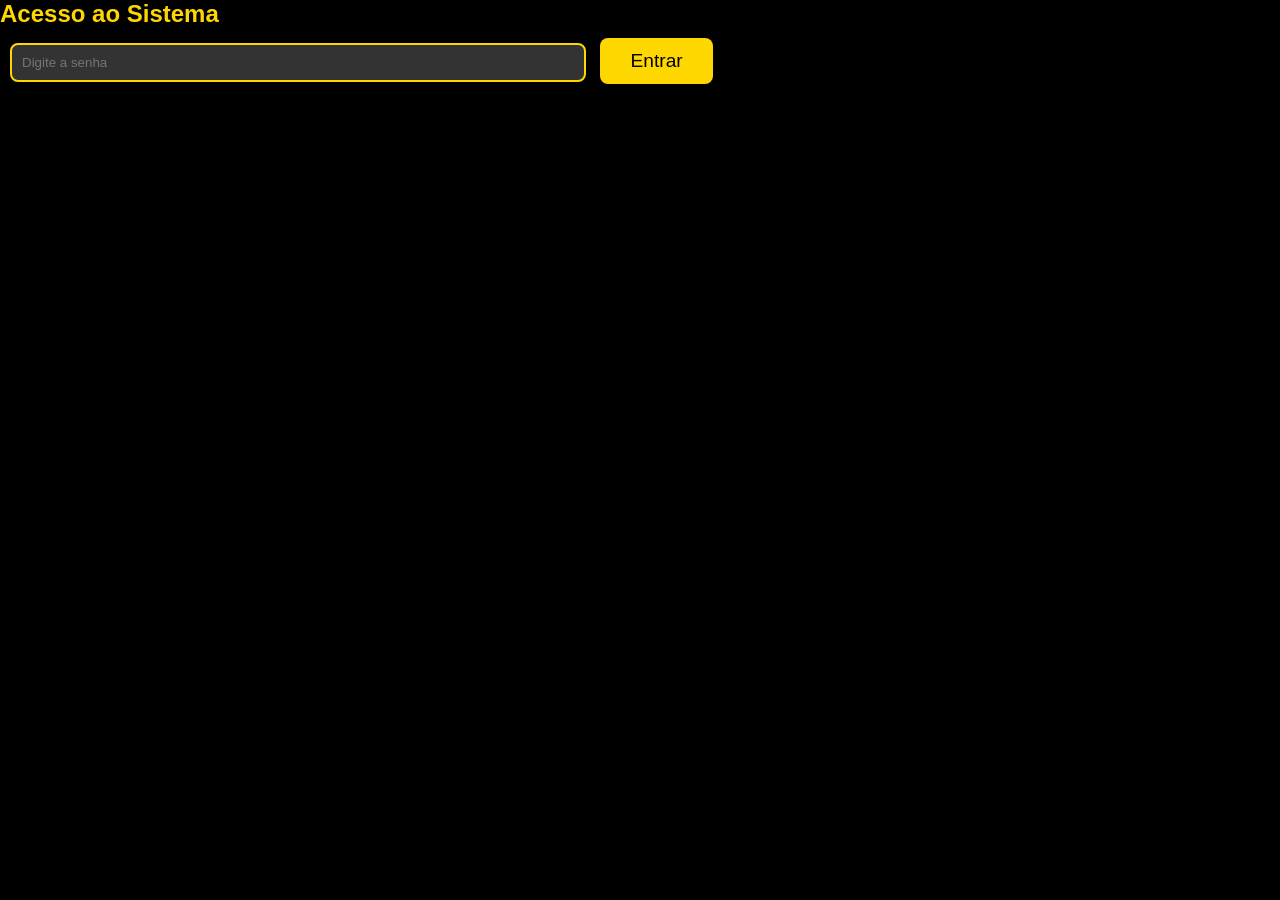
==== index.html @ ca1da48b "Update index.html" ====
<!DOCTYPE html>
<html lang="pt-BR">
<head>
    <meta charset="UTF-8">
    <meta name="viewport" content="width=device-width, initial-scale=1.0">
    <title>Anotações e Lembretes</title>
    <link rel="stylesheet" href="style.css">
</head>
<body>
    <div id="loginContainer">
        <h2>Acesso ao Sistema</h2>
        <input type="password" id="senha" placeholder="Digite a senha">
        <button onclick="verificarSenha()">Entrar</button>
        <p id="mensagemErro" style="color: red;"></p>
    </div>

    <div id="mainContainer" style="display: none;">
        <h1 style="color: yellow;">Anotações</h1>
        <p style="color: white;">As anotações são salvas automaticamente!</p>
        
        <div>
            <h2>Linguagens Formais e Autômatos</h2>
            <textarea id="anotacoesLinguagens" rows="4" placeholder="Anotações sobre Linguagens Formais e Autômatos"></textarea>
        </div>
        <div>
            <h2>Engenharia de Software 2</h2>
            <textarea id="anotacoesEngenharia" rows="4" placeholder="Anotações sobre Engenharia de Software 2"></textarea>
        </div>
        <div>
            <h2>Filosofia</h2>
            <textarea id="anotacoesFilosofia" rows="4" placeholder="Anotações sobre Filosofia"></textarea>
        </div>
        <div>
            <h2>Modelagem de Software</h2>
            <textarea id="anotacoesModelagem" rows="4" placeholder="Anotações sobre Modelagem de Software"></textarea>
        </div>
        <div>
            <h2>Sistemas Operacionais</h2>
            <textarea id="anotacoesSistemas" rows="4" placeholder="Anotações sobre Sistemas Operacionais"></textarea>
        </div>

        <h1 style="color: yellow;">Lembretes de Provas</h1>
        <div>
            <input type="text" id="nomeProva" placeholder="Nome da Prova">
            <input type="date" id="dataProva">
            <button onclick="adicionarLembrete()">Adicionar</button>
        </div>
        <table>
            <thead>
                <tr>
                    <th>Nome da Prova</th>
                    <th>Data da Prova</th>
                    <th>Dias Restantes</th>
                </tr>
            </thead>
            <tbody id="tabelaLembretes">
                <!-- Lembretes serão adicionados aqui -->
            </tbody>
        </table>
    </div>

    <script src="script.js"></script>
</body>
</html>
---- style.css ----
/* Estilos gerais */
* {
    margin: 0;
    padding: 0;
    box-sizing: border-box;
}

body {
    font-family: 'Arial', sans-serif;
    background-color: #000;
    color: #ffd700;
}

.container {
    max-width: 1000px;
    margin: 50px auto;
    padding: 20px;
    background-color: #000;
    border-radius: 8px;
    box-shadow: 0 4px 10px rgba(255, 215, 0, 0.5);
    text-align: center;
}

h1 {
    font-size: 2.5em;
    margin-bottom: 20px;
    color: #ffd700;
}

.materias-container {
    margin-top: 30px;
}

.materia {
    margin-bottom: 30px;
}

.materia h2 {
    font-size: 1.8em;
    color: #ffd700;
    margin-bottom: 10px;
}

textarea {
    width: 100%;
    height: 150px;
    padding: 15px;
    font-size: 1em;
    border: 2px solid #ffd700;
    background-color: #333;
    color: #ffd700;
    border-radius: 8px;
}

button {
    padding: 12px 30px;
    font-size: 1.2em;
    background-color: #ffd700;
    color: black;
    border: none;
    border-radius: 8px;
    cursor: pointer;
    transition: background-color 0.3s;
    margin-top: 10px;
}

button:hover {
    background-color: #ffeb3b;
}

input[type="text"], input[type="date"], input[type="password"] {
    width: 45%;
    padding: 10px;
    margin: 10px;
    border: 2px solid #ffd700;
    background-color: #333;
    color: #ffd700;
    border-radius: 8px;
}

/* Títulos das seções de lembrete */
.titulo-lembrete {
    font-size: 2em;
    color: #ffd700;
    margin: 20px 0;
    text-decoration: underline;
}

.titulo-tabela {
    font-size: 2em;
    color: #ffd700;
    margin: 20px 0;
    text-decoration: underline;
}

/* Tabela de lembretes */
table {
    width: 100%;
    border-collapse: collapse;
    margin-top: 20px;
}

th, td {
    border: 2px solid #ffd700;
    padding: 10px;
    text-align: center;
    color: #ffd700;
}

th {
    background-color: #333;
}

/* Mensagem de erro */
.error-message {
    color: red;
    margin-top: 10px;
}

/* Responsividade */
@media (max-width: 768px) {
    .container {
        padding: 15px;
    }

    h1 {
        font-size: 2em;
    }

    .materia h2, .lembretes-lista h2 {
        font-size: 1.5em;
    }

    select, textarea, input, button {
        font-size: 1em;
    }
}
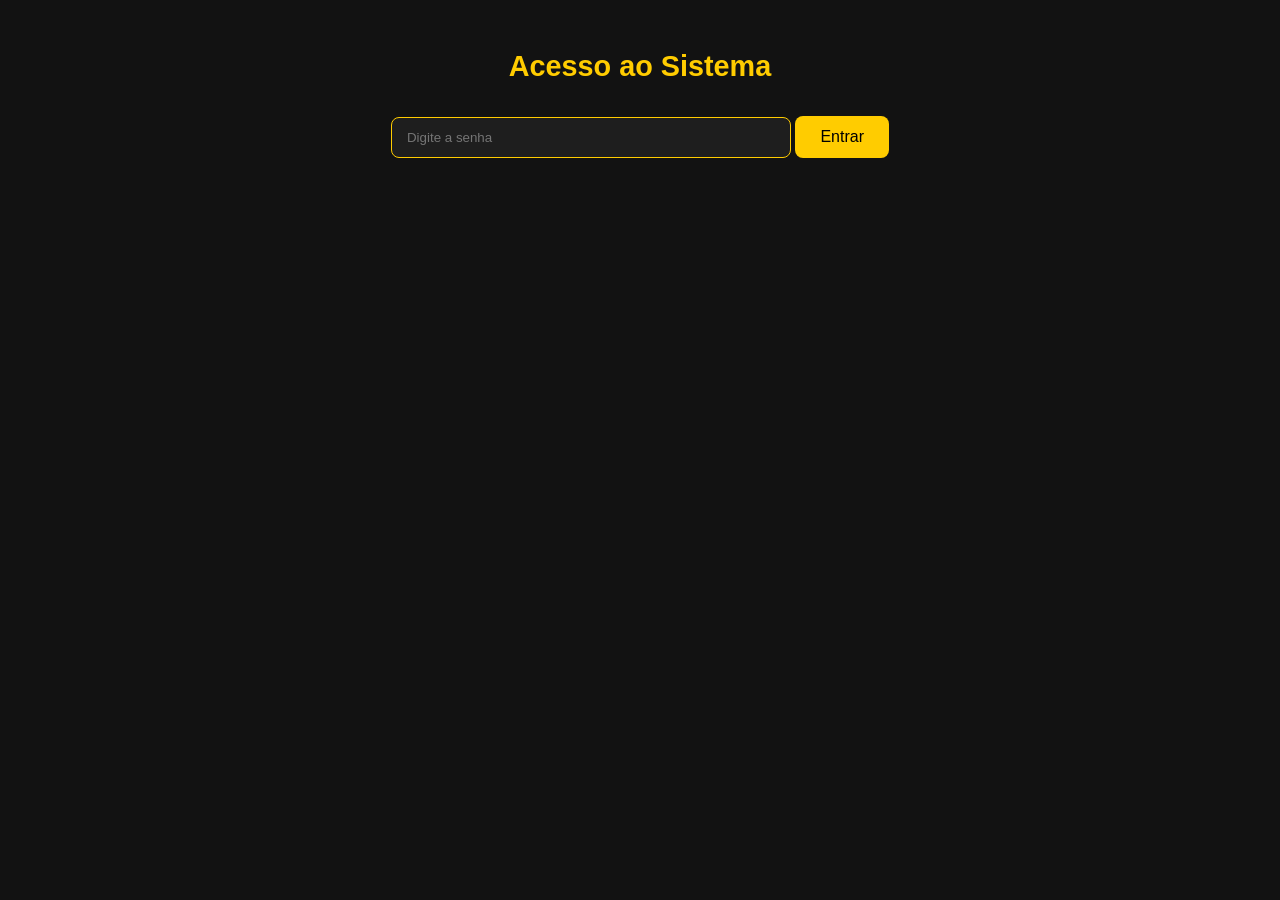
==== commit 97df0117: "Add files via upload" ====
--- a/index.html
+++ b/index.html
@@ -1,64 +1,64 @@
- <!DOCTYPE html>
-<html lang="pt-BR">
-<head>
-    <meta charset="UTF-8">
-    <meta name="viewport" content="width=device-width, initial-scale=1.0">
-    <title>Anotações e Lembretes</title>
-    <link rel="stylesheet" href="style.css">
-</head>
-<body>
-    <div id="loginContainer">
-        <h2>Acesso ao Sistema</h2>
-        <input type="password" id="senha" placeholder="Digite a senha">
-        <button onclick="verificarSenha()">Entrar</button>
-        <p id="mensagemErro" style="color: red;"></p>
-    </div>
-
-    <div id="mainContainer" style="display: none;">
-        <h1 style="color: yellow;">Anotações</h1>
-        <p style="color: white;">As anotações são salvas automaticamente!</p>
-        
-        <div>
-            <h2>Linguagens Formais e Autômatos</h2>
-            <textarea id="anotacoesLinguagens" rows="4" placeholder="Anotações sobre Linguagens Formais e Autômatos"></textarea>
-        </div>
-        <div>
-            <h2>Engenharia de Software 2</h2>
-            <textarea id="anotacoesEngenharia" rows="4" placeholder="Anotações sobre Engenharia de Software 2"></textarea>
-        </div>
-        <div>
-            <h2>Filosofia</h2>
-            <textarea id="anotacoesFilosofia" rows="4" placeholder="Anotações sobre Filosofia"></textarea>
-        </div>
-        <div>
-            <h2>Modelagem de Software</h2>
-            <textarea id="anotacoesModelagem" rows="4" placeholder="Anotações sobre Modelagem de Software"></textarea>
-        </div>
-        <div>
-            <h2>Sistemas Operacionais</h2>
-            <textarea id="anotacoesSistemas" rows="4" placeholder="Anotações sobre Sistemas Operacionais"></textarea>
-        </div>
-
-        <h1 style="color: yellow;">Lembretes de Provas</h1>
-        <div>
-            <input type="text" id="nomeProva" placeholder="Nome da Prova">
-            <input type="date" id="dataProva">
-            <button onclick="adicionarLembrete()">Adicionar</button>
-        </div>
-        <table>
-            <thead>
-                <tr>
-                    <th>Nome da Prova</th>
-                    <th>Data da Prova</th>
-                    <th>Dias Restantes</th>
-                </tr>
-            </thead>
-            <tbody id="tabelaLembretes">
-                <!-- Lembretes serão adicionados aqui -->
-            </tbody>
-        </table>
-    </div>
-
-    <script src="script.js"></script>
-</body>
-</html>
+<!DOCTYPE html>
+<html lang="pt-BR">
+<head>
+    <meta charset="UTF-8">
+    <meta name="viewport" content="width=device-width, initial-scale=1.0">
+    <title>Anotações e Lembretes</title>
+    <link rel="stylesheet" href="style.css">
+</head>
+<body>
+    <div id="loginContainer">
+        <h2>Acesso ao Sistema</h2>
+        <input type="password" id="senha" placeholder="Digite a senha">
+        <button onclick="verificarSenha()">Entrar</button>
+        <p id="mensagemErro" style="color: red;"></p>
+    </div>
+
+    <div id="mainContainer" style="display: none;">
+        <h1 style="color: yellow;">Anotações</h1>
+        <p style="color: white;">As anotações são salvas automaticamente!</p>
+        
+        <div>
+            <h2>Linguagens Formais e Autômatos</h2>
+            <textarea id="anotacoesLinguagens" rows="4" placeholder="Anotações sobre Linguagens Formais e Autômatos"></textarea>
+        </div>
+        <div>
+            <h2>Engenharia de Software 2</h2>
+            <textarea id="anotacoesEngenharia" rows="4" placeholder="Anotações sobre Engenharia de Software 2"></textarea>
+        </div>
+        <div>
+            <h2>Filosofia</h2>
+            <textarea id="anotacoesFilosofia" rows="4" placeholder="Anotações sobre Filosofia"></textarea>
+        </div>
+        <div>
+            <h2>Modelagem de Software</h2>
+            <textarea id="anotacoesModelagem" rows="4" placeholder="Anotações sobre Modelagem de Software"></textarea>
+        </div>
+        <div>
+            <h2>Sistemas Operacionais</h2>
+            <textarea id="anotacoesSistemas" rows="4" placeholder="Anotações sobre Sistemas Operacionais"></textarea>
+        </div>
+
+        <h1 style="color: yellow;">Lembretes de Provas</h1>
+        <div>
+            <input type="text" id="nomeProva" placeholder="Nome da Prova">
+            <input type="date" id="dataProva">
+            <button onclick="adicionarLembrete()">Adicionar</button>
+        </div>
+        <table>
+            <thead>
+                <tr>
+                    <th>Nome da Prova</th>
+                    <th>Data da Prova</th>
+                    <th>Dias Restantes</th>
+                </tr>
+            </thead>
+            <tbody id="tabelaLembretes">
+                <!-- Lembretes serão adicionados aqui -->
+            </tbody>
+        </table>
+    </div>
+
+    <script src="script.js"></script>
+</body>
+</html>
--- a/style.css
+++ b/style.css
@@ -1,138 +1,93 @@
-/* Estilos gerais */
-* {
-    margin: 0;
-    padding: 0;
-    box-sizing: border-box;
-}
-
-body {
-    font-family: 'Arial', sans-serif;
-    background-color: #000;
-    color: #ffd700;
-}
-
-.container {
-    max-width: 1000px;
-    margin: 50px auto;
-    padding: 20px;
-    background-color: #000;
-    border-radius: 8px;
-    box-shadow: 0 4px 10px rgba(255, 215, 0, 0.5);
-    text-align: center;
-}
-
-h1 {
-    font-size: 2.5em;
-    margin-bottom: 20px;
-    color: #ffd700;
-}
-
-.materias-container {
-    margin-top: 30px;
-}
-
-.materia {
-    margin-bottom: 30px;
-}
-
-.materia h2 {
-    font-size: 1.8em;
-    color: #ffd700;
-    margin-bottom: 10px;
-}
-
-textarea {
-    width: 100%;
-    height: 150px;
-    padding: 15px;
-    font-size: 1em;
-    border: 2px solid #ffd700;
-    background-color: #333;
-    color: #ffd700;
-    border-radius: 8px;
-}
-
-button {
-    padding: 12px 30px;
-    font-size: 1.2em;
-    background-color: #ffd700;
-    color: black;
-    border: none;
-    border-radius: 8px;
-    cursor: pointer;
-    transition: background-color 0.3s;
-    margin-top: 10px;
-}
-
-button:hover {
-    background-color: #ffeb3b;
-}
-
-input[type="text"], input[type="date"], input[type="password"] {
-    width: 45%;
-    padding: 10px;
-    margin: 10px;
-    border: 2px solid #ffd700;
-    background-color: #333;
-    color: #ffd700;
-    border-radius: 8px;
-}
-
-/* Títulos das seções de lembrete */
-.titulo-lembrete {
-    font-size: 2em;
-    color: #ffd700;
-    margin: 20px 0;
-    text-decoration: underline;
-}
-
-.titulo-tabela {
-    font-size: 2em;
-    color: #ffd700;
-    margin: 20px 0;
-    text-decoration: underline;
-}
-
-/* Tabela de lembretes */
-table {
-    width: 100%;
-    border-collapse: collapse;
-    margin-top: 20px;
-}
-
-th, td {
-    border: 2px solid #ffd700;
-    padding: 10px;
-    text-align: center;
-    color: #ffd700;
-}
-
-th {
-    background-color: #333;
-}
-
-/* Mensagem de erro */
-.error-message {
-    color: red;
-    margin-top: 10px;
-}
-
-/* Responsividade */
-@media (max-width: 768px) {
-    .container {
-        padding: 15px;
-    }
-
-    h1 {
-        font-size: 2em;
-    }
-
-    .materia h2, .lembretes-lista h2 {
-        font-size: 1.5em;
-    }
-
-    select, textarea, input, button {
-        font-size: 1em;
-    }
-}
- 
+* {
+    box-sizing: border-box;
+}
+
+body {
+    background-color: #121212;
+    color: #e0e0e0;
+    font-family: 'Segoe UI', Tahoma, Geneva, Verdana, sans-serif;
+    margin: 0;
+    padding: 20px;
+}
+
+h1 {
+    text-align: center;
+    color: #ffcc00;
+    font-size: 2.5em;
+    margin-bottom: 10px;
+}
+
+h2 {
+    color: #ffcc00;
+    margin-top: 30px;
+    font-size: 1.8em;
+}
+
+#loginContainer {
+    text-align: center;
+    margin-bottom: 40px;
+}
+
+input[type="password"], 
+input[type="text"], 
+input[type="date"], 
+textarea {
+    width: 100%;
+    max-width: 400px;
+    padding: 12px 15px;
+    margin: 10px 0;
+    border: 1px solid #ffcc00;
+    border-radius: 8px;
+    background-color: #1e1e1e;
+    color: #e0e0e0;
+    transition: border-color 0.3s;
+}
+
+input[type="password"]:focus, 
+input[type="text"]:focus, 
+input[type="date"]:focus, 
+textarea:focus {
+    border-color: #ffcc00;
+    outline: none;
+}
+
+button {
+    background-color: #ffcc00;
+    color: black;
+    border: none;
+    padding: 12px 25px;
+    border-radius: 8px;
+    cursor: pointer;
+    font-size: 1em;
+    transition: background-color 0.3s;
+}
+
+button:hover {
+    background-color: #ffb700;
+}
+
+table {
+    width: 100%;
+    margin-top: 30px;
+    border-collapse: collapse;
+}
+
+th, td {
+    border: 1px solid #ffcc00;
+    padding: 12px;
+    text-align: center;
+}
+
+th {
+    background-color: #444;
+    color: #ffcc00;
+    font-weight: bold;
+}
+
+tbody tr:nth-child(even) {
+    background-color: #222;
+}
+
+tbody tr:hover {
+    background-color: #333;
+}
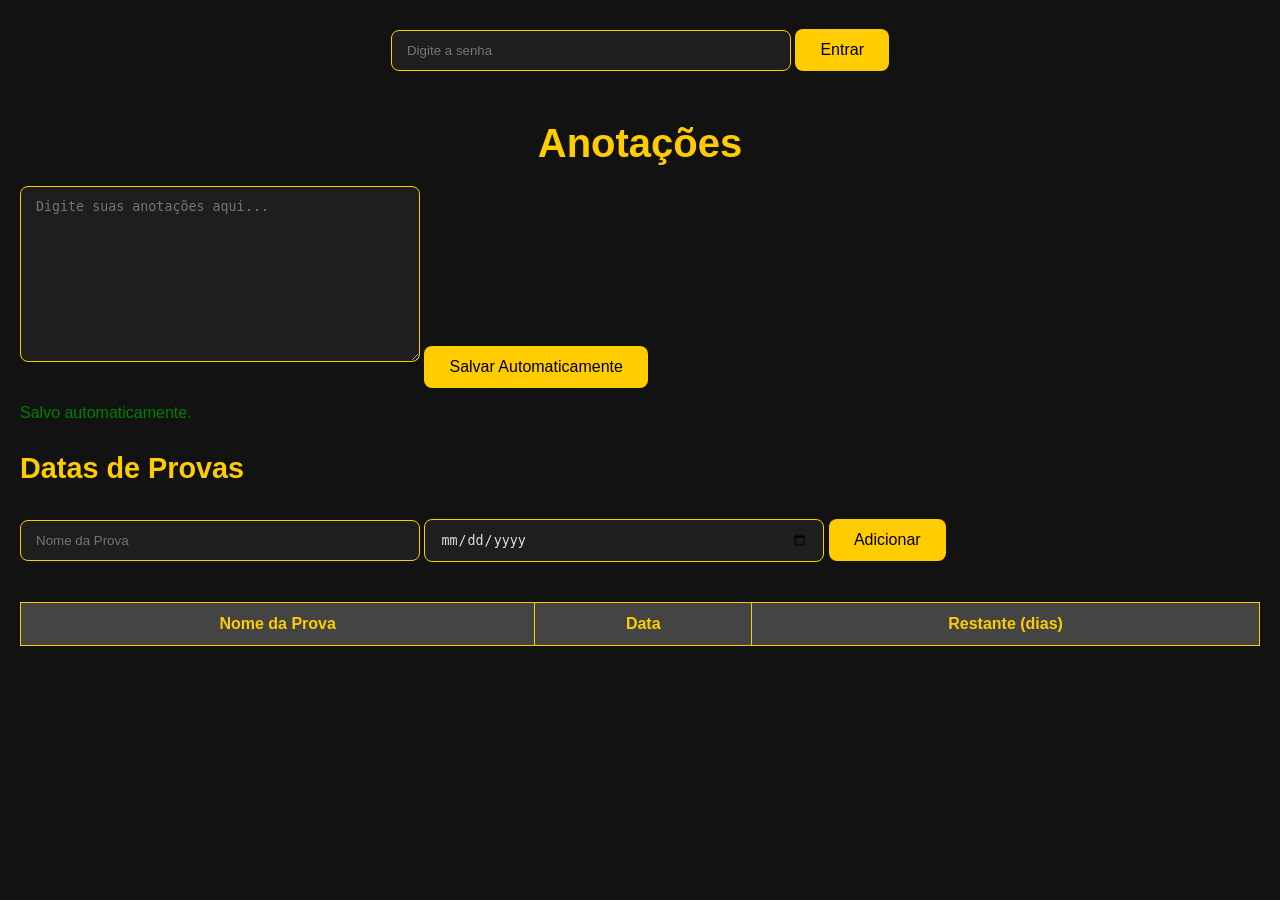
==== commit a113831d: "Update index.html" ====
--- a/index.html
+++ b/index.html
@@ -1,64 +1,86 @@
-<!DOCTYPE html>
+ <!DOCTYPE html>
 <html lang="pt-BR">
 <head>
     <meta charset="UTF-8">
     <meta name="viewport" content="width=device-width, initial-scale=1.0">
+    <link rel="stylesheet" href="style.css">
     <title>Anotações e Lembretes</title>
-    <link rel="stylesheet" href="style.css">
 </head>
 <body>
-    <div id="loginContainer">
-        <h2>Acesso ao Sistema</h2>
-        <input type="password" id="senha" placeholder="Digite a senha">
-        <button onclick="verificarSenha()">Entrar</button>
-        <p id="mensagemErro" style="color: red;"></p>
-    </div>
-
-    <div id="mainContainer" style="display: none;">
-        <h1 style="color: yellow;">Anotações</h1>
-        <p style="color: white;">As anotações são salvas automaticamente!</p>
+    <div class="container">
+        <div id="loginContainer">
+            <input type="password" id="password" placeholder="Digite a senha">
+            <button id="loginButton">Entrar</button>
+            <p id="message" style="color: red;"></p>
+        </div>
         
-        <div>
-            <h2>Linguagens Formais e Autômatos</h2>
-            <textarea id="anotacoesLinguagens" rows="4" placeholder="Anotações sobre Linguagens Formais e Autômatos"></textarea>
-        </div>
-        <div>
-            <h2>Engenharia de Software 2</h2>
-            <textarea id="anotacoesEngenharia" rows="4" placeholder="Anotações sobre Engenharia de Software 2"></textarea>
-        </div>
-        <div>
-            <h2>Filosofia</h2>
-            <textarea id="anotacoesFilosofia" rows="4" placeholder="Anotações sobre Filosofia"></textarea>
-        </div>
-        <div>
-            <h2>Modelagem de Software</h2>
-            <textarea id="anotacoesModelagem" rows="4" placeholder="Anotações sobre Modelagem de Software"></textarea>
-        </div>
-        <div>
-            <h2>Sistemas Operacionais</h2>
-            <textarea id="anotacoesSistemas" rows="4" placeholder="Anotações sobre Sistemas Operacionais"></textarea>
-        </div>
-
-        <h1 style="color: yellow;">Lembretes de Provas</h1>
-        <div>
-            <input type="text" id="nomeProva" placeholder="Nome da Prova">
-            <input type="date" id="dataProva">
-            <button onclick="adicionarLembrete()">Adicionar</button>
-        </div>
-        <table>
+        <h1>Anotações</h1>
+        <textarea id="notes" rows="10" placeholder="Digite suas anotações aqui..."></textarea>
+        <button id="saveButton">Salvar Automaticamente</button>
+        <p id="autoSaveMessage" style="color: green;">Salvo automaticamente.</p>
+        
+        <h2>Datas de Provas</h2>
+        <input type="text" id="examName" placeholder="Nome da Prova">
+        <input type="date" id="examDate">
+        <button id="addExamButton">Adicionar</button>
+        
+        <table id="examTable">
             <thead>
                 <tr>
                     <th>Nome da Prova</th>
-                    <th>Data da Prova</th>
-                    <th>Dias Restantes</th>
+                    <th>Data</th>
+                    <th>Restante (dias)</th>
                 </tr>
             </thead>
-            <tbody id="tabelaLembretes">
-                <!-- Lembretes serão adicionados aqui -->
+            <tbody>
+                <!-- As provas serão inseridas aqui -->
             </tbody>
         </table>
     </div>
 
-    <script src="script.js"></script>
+    <script>
+        // JavaScript para salvar anotações automaticamente e gerenciar a tabela de provas
+        const notesArea = document.getElementById('notes');
+        const autoSaveMessage = document.getElementById('autoSaveMessage');
+        const examTable = document.getElementById('examTable').getElementsByTagName('tbody')[0];
+
+        // Função para salvar automaticamente as anotações
+        notesArea.addEventListener('input', () => {
+            localStorage.setItem('notes', notesArea.value);
+            autoSaveMessage.style.display = 'block';
+            setTimeout(() => {
+                autoSaveMessage.style.display = 'none';
+            }, 2000);
+        });
+
+        // Carregar anotações salvas
+        window.onload = () => {
+            const savedNotes = localStorage.getItem('notes');
+            if (savedNotes) {
+                notesArea.value = savedNotes;
+            }
+        };
+
+        // Adicionar provas à tabela
+        document.getElementById('addExamButton').onclick = () => {
+            const examName = document.getElementById('examName').value;
+            const examDate = document.getElementById('examDate').value;
+            if (examName && examDate) {
+                const examDateObj = new Date(examDate);
+                const today = new Date();
+                const timeDiff = examDateObj - today;
+                const daysRemaining = Math.ceil(timeDiff / (1000 * 3600 * 24));
+
+                const newRow = examTable.insertRow();
+                newRow.insertCell(0).innerText = examName;
+                newRow.insertCell(1).innerText = examDate;
+                newRow.insertCell(2).innerText = daysRemaining;
+
+                // Limpar os campos após adicionar
+                document.getElementById('examName').value = '';
+                document.getElementById('examDate').value = '';
+            }
+        };
+    </script>
 </body>
 </html>
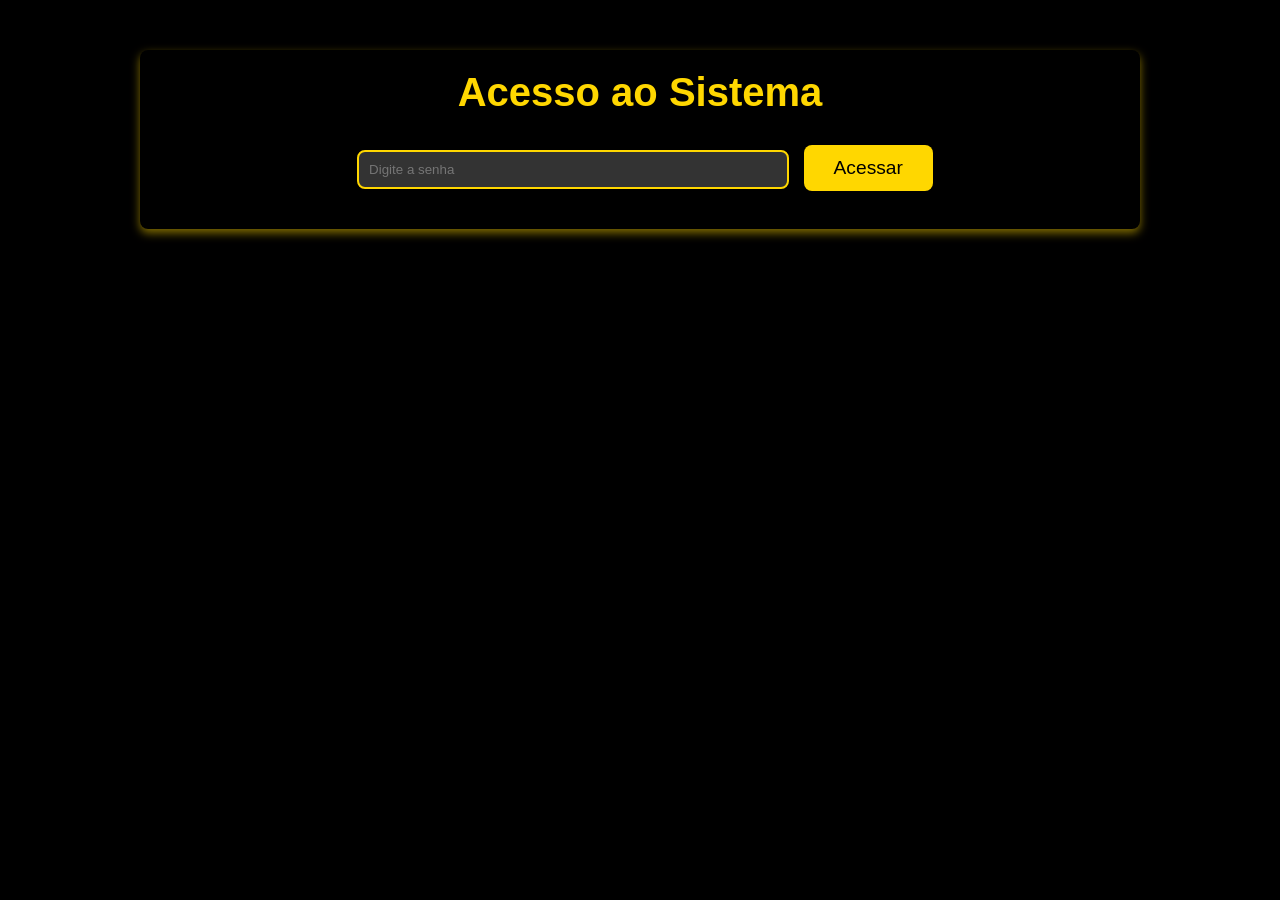
==== commit e8057166: "Update and rename home.html to index.html" ====
--- a/index.html
+++ b/index.html
@@ -1,86 +1,83 @@
  <!DOCTYPE html>
-<html lang="pt-BR">
+<html lang="pt-br">
 <head>
     <meta charset="UTF-8">
     <meta name="viewport" content="width=device-width, initial-scale=1.0">
+    <title>Notas de Estudo com Lembretes</title>
     <link rel="stylesheet" href="style.css">
-    <title>Anotações e Lembretes</title>
 </head>
 <body>
-    <div class="container">
-        <div id="loginContainer">
-            <input type="password" id="password" placeholder="Digite a senha">
-            <button id="loginButton">Entrar</button>
-            <p id="message" style="color: red;"></p>
-        </div>
-        
-        <h1>Anotações</h1>
-        <textarea id="notes" rows="10" placeholder="Digite suas anotações aqui..."></textarea>
-        <button id="saveButton">Salvar Automaticamente</button>
-        <p id="autoSaveMessage" style="color: green;">Salvo automaticamente.</p>
-        
-        <h2>Datas de Provas</h2>
-        <input type="text" id="examName" placeholder="Nome da Prova">
-        <input type="date" id="examDate">
-        <button id="addExamButton">Adicionar</button>
-        
-        <table id="examTable">
-            <thead>
-                <tr>
-                    <th>Nome da Prova</th>
-                    <th>Data</th>
-                    <th>Restante (dias)</th>
-                </tr>
-            </thead>
-            <tbody>
-                <!-- As provas serão inseridas aqui -->
-            </tbody>
-        </table>
+    <div class="container" id="loginContainer">
+        <h1>Acesso ao Sistema</h1>
+        <input type="password" id="senha" placeholder="Digite a senha">
+        <button onclick="verificarSenha()">Acessar</button>
+        <p id="mensagemErro" class="error-message"></p>
     </div>
 
-    <script>
-        // JavaScript para salvar anotações automaticamente e gerenciar a tabela de provas
-        const notesArea = document.getElementById('notes');
-        const autoSaveMessage = document.getElementById('autoSaveMessage');
-        const examTable = document.getElementById('examTable').getElementsByTagName('tbody')[0];
+    <div class="container" id="mainContainer" style="display: none;">
+        <h1>Minhas Anotações de Estudo</h1>
 
-        // Função para salvar automaticamente as anotações
-        notesArea.addEventListener('input', () => {
-            localStorage.setItem('notes', notesArea.value);
-            autoSaveMessage.style.display = 'block';
-            setTimeout(() => {
-                autoSaveMessage.style.display = 'none';
-            }, 2000);
-        });
+        <div class="materias-container">
+            <!-- Linguagens Formais e Autômatos -->
+            <div class="materia" id="linguagens">
+                <h2>Linguagens Formais e Autômatos</h2>
+                <textarea id="anotacoesLinguagens" placeholder="Escreva suas anotações aqui..."></textarea>
+            </div>
 
-        // Carregar anotações salvas
-        window.onload = () => {
-            const savedNotes = localStorage.getItem('notes');
-            if (savedNotes) {
-                notesArea.value = savedNotes;
-            }
-        };
+            <!-- Engenharia de Software 2 -->
+            <div class="materia" id="engenharia">
+                <h2>Engenharia de Software 2</h2>
+                <textarea id="anotacoesEngenharia" placeholder="Escreva suas anotações aqui..."></textarea>
+            </div>
 
-        // Adicionar provas à tabela
-        document.getElementById('addExamButton').onclick = () => {
-            const examName = document.getElementById('examName').value;
-            const examDate = document.getElementById('examDate').value;
-            if (examName && examDate) {
-                const examDateObj = new Date(examDate);
-                const today = new Date();
-                const timeDiff = examDateObj - today;
-                const daysRemaining = Math.ceil(timeDiff / (1000 * 3600 * 24));
+            <!-- Filosofia -->
+            <div class="materia" id="filosofia">
+                <h2>Filosofia</h2>
+                <textarea id="anotacoesFilosofia" placeholder="Escreva suas anotações aqui..."></textarea>
+            </div>
 
-                const newRow = examTable.insertRow();
-                newRow.insertCell(0).innerText = examName;
-                newRow.insertCell(1).innerText = examDate;
-                newRow.insertCell(2).innerText = daysRemaining;
+            <!-- Modelagem de Software -->
+            <div class="materia" id="modelagem">
+                <h2>Modelagem de Software</h2>
+                <textarea id="anotacoesModelagem" placeholder="Escreva suas anotações aqui..."></textarea>
+            </div>
 
-                // Limpar os campos após adicionar
-                document.getElementById('examName').value = '';
-                document.getElementById('examDate').value = '';
-            }
-        };
-    </script>
+            <!-- Sistemas Operacionais -->
+            <div class="materia" id="sistemas">
+                <h2>Sistemas Operacionais</h2>
+                <textarea id="anotacoesSistemas" placeholder="Escreva suas anotações aqui..."></textarea>
+            </div>
+        </div>
+
+        <button onclick="salvarAnotacoes()">Salvar Todas as Anotações</button>
+
+        <!-- Seção para adicionar lembrete de prova -->
+        <div class="lembrete-container">
+            <h2 class="titulo-lembrete">Adicionar Lembrete de Prova</h2>
+            <input type="text" id="nomeProva" placeholder="Nome da Prova">
+            <input type="date" id="dataProva">
+            <button onclick="adicionarLembrete()">Adicionar</button>
+        </div>
+
+        <!-- Tabela para exibir lembretes -->
+        <div class="lembretes-lista" id="lembretesLista">
+            <h2 class="titulo-tabela">Lembretes de Provas</h2>
+            <table>
+                <thead>
+                    <tr>
+                        <th>Nome da Prova</th>
+                        <th>Data</th>
+                        <th>Restante (dias)</th>
+                    </tr>
+                </thead>
+                <tbody id="tabelaLembretes">
+                    <!-- Lembretes aparecerão aqui -->
+                </tbody>
+            </table>
+        </div>
+    </div>
+
+    <script src="script.js"></script>
 </body>
 </html>
+
--- a/style.css
+++ b/style.css
@@ -1,93 +1,138 @@
+ /* Estilos gerais */
 * {
+    margin: 0;
+    padding: 0;
     box-sizing: border-box;
 }
 
 body {
-    background-color: #121212;
-    color: #e0e0e0;
-    font-family: 'Segoe UI', Tahoma, Geneva, Verdana, sans-serif;
-    margin: 0;
+    font-family: 'Arial', sans-serif;
+    background-color: #000;
+    color: #ffd700;
+}
+
+.container {
+    max-width: 1000px;
+    margin: 50px auto;
     padding: 20px;
+    background-color: #000;
+    border-radius: 8px;
+    box-shadow: 0 4px 10px rgba(255, 215, 0, 0.5);
+    text-align: center;
 }
 
 h1 {
-    text-align: center;
-    color: #ffcc00;
     font-size: 2.5em;
+    margin-bottom: 20px;
+    color: #ffd700;
+}
+
+.materias-container {
+    margin-top: 30px;
+}
+
+.materia {
+    margin-bottom: 30px;
+}
+
+.materia h2 {
+    font-size: 1.8em;
+    color: #ffd700;
     margin-bottom: 10px;
 }
 
-h2 {
-    color: #ffcc00;
-    margin-top: 30px;
-    font-size: 1.8em;
-}
-
-#loginContainer {
-    text-align: center;
-    margin-bottom: 40px;
-}
-
-input[type="password"], 
-input[type="text"], 
-input[type="date"], 
 textarea {
     width: 100%;
-    max-width: 400px;
-    padding: 12px 15px;
-    margin: 10px 0;
-    border: 1px solid #ffcc00;
+    height: 150px;
+    padding: 15px;
+    font-size: 1em;
+    border: 2px solid #ffd700;
+    background-color: #333;
+    color: #ffd700;
     border-radius: 8px;
-    background-color: #1e1e1e;
-    color: #e0e0e0;
-    transition: border-color 0.3s;
-}
-
-input[type="password"]:focus, 
-input[type="text"]:focus, 
-input[type="date"]:focus, 
-textarea:focus {
-    border-color: #ffcc00;
-    outline: none;
 }
 
 button {
-    background-color: #ffcc00;
+    padding: 12px 30px;
+    font-size: 1.2em;
+    background-color: #ffd700;
     color: black;
     border: none;
-    padding: 12px 25px;
     border-radius: 8px;
     cursor: pointer;
-    font-size: 1em;
     transition: background-color 0.3s;
+    margin-top: 10px;
 }
 
 button:hover {
-    background-color: #ffb700;
+    background-color: #ffeb3b;
 }
 
+input[type="text"], input[type="date"], input[type="password"] {
+    width: 45%;
+    padding: 10px;
+    margin: 10px;
+    border: 2px solid #ffd700;
+    background-color: #333;
+    color: #ffd700;
+    border-radius: 8px;
+}
+
+/* Títulos das seções de lembrete */
+.titulo-lembrete {
+    font-size: 2em;
+    color: #ffd700;
+    margin: 20px 0;
+    text-decoration: underline;
+}
+
+.titulo-tabela {
+    font-size: 2em;
+    color: #ffd700;
+    margin: 20px 0;
+    text-decoration: underline;
+}
+
+/* Tabela de lembretes */
 table {
     width: 100%;
-    margin-top: 30px;
     border-collapse: collapse;
+    margin-top: 20px;
 }
 
 th, td {
-    border: 1px solid #ffcc00;
-    padding: 12px;
+    border: 2px solid #ffd700;
+    padding: 10px;
     text-align: center;
+    color: #ffd700;
 }
 
 th {
-    background-color: #444;
-    color: #ffcc00;
-    font-weight: bold;
+    background-color: #333;
 }
 
-tbody tr:nth-child(even) {
-    background-color: #222;
+/* Mensagem de erro */
+.error-message {
+    color: red;
+    margin-top: 10px;
 }
 
-tbody tr:hover {
-    background-color: #333;
+/* Responsividade */
+@media (max-width: 768px) {
+    .container {
+        padding: 15px;
+    }
+
+    h1 {
+        font-size: 2em;
+    }
+
+    .materia h2, .lembretes-lista h2 {
+        font-size: 1.5em;
+    }
+
+    select, textarea, input, button {
+        font-size: 1em;
+    }
 }
+
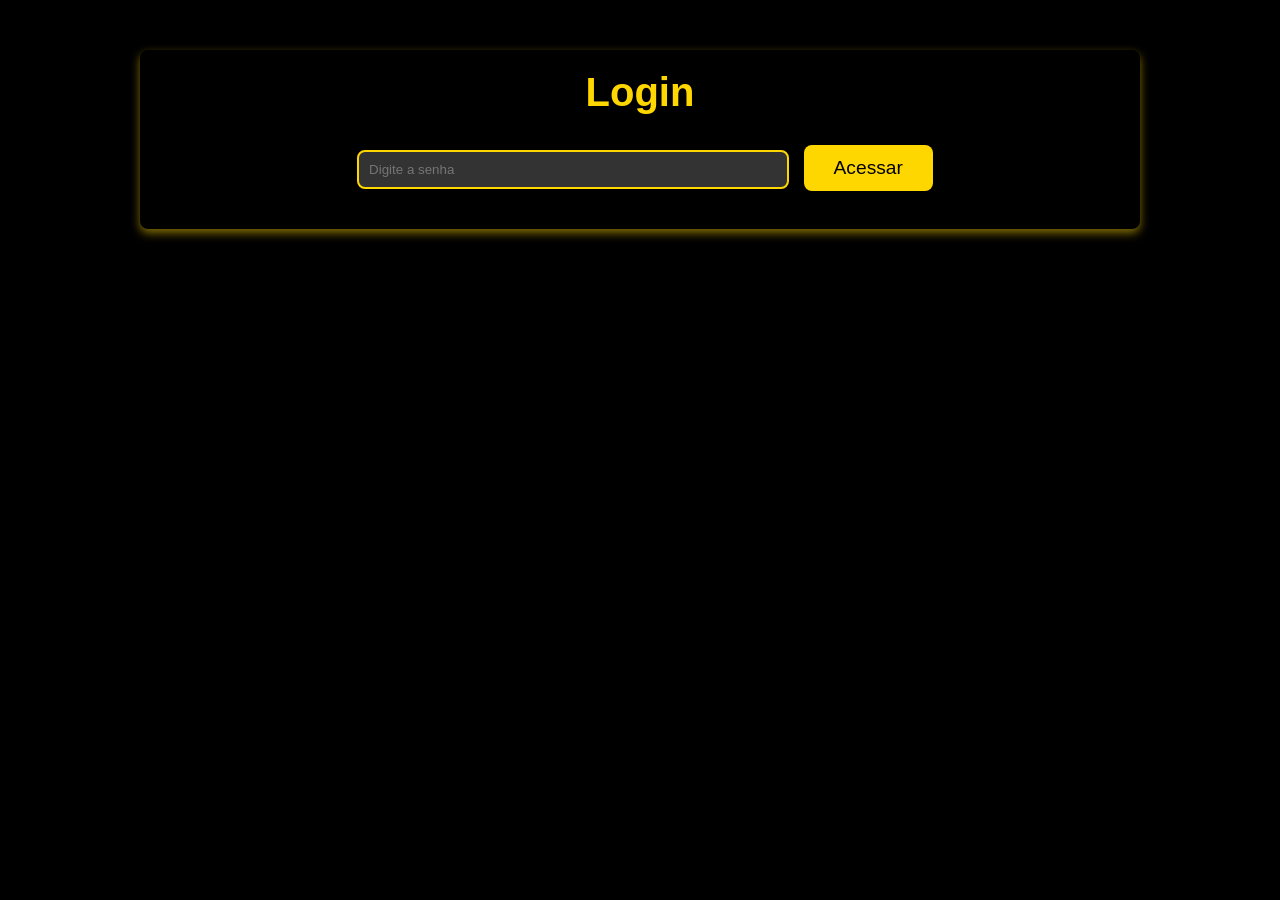
==== commit 5759a8dc: "Update index.html" ====
--- a/index.html
+++ b/index.html
@@ -3,19 +3,19 @@
 <head>
     <meta charset="UTF-8">
     <meta name="viewport" content="width=device-width, initial-scale=1.0">
-    <title>Notas de Estudo com Lembretes</title>
+    <title>Notas de Estudo UTFPR</title>
     <link rel="stylesheet" href="style.css">
 </head>
 <body>
     <div class="container" id="loginContainer">
-        <h1>Acesso ao Sistema</h1>
+        <h1>Login</h1>
         <input type="password" id="senha" placeholder="Digite a senha">
         <button onclick="verificarSenha()">Acessar</button>
         <p id="mensagemErro" class="error-message"></p>
     </div>
 
     <div class="container" id="mainContainer" style="display: none;">
-        <h1>Minhas Anotações de Estudo</h1>
+        <h1>Minhas Anotações de Estudo 2024/2</h1>
 
         <div class="materias-container">
             <!-- Linguagens Formais e Autômatos -->
